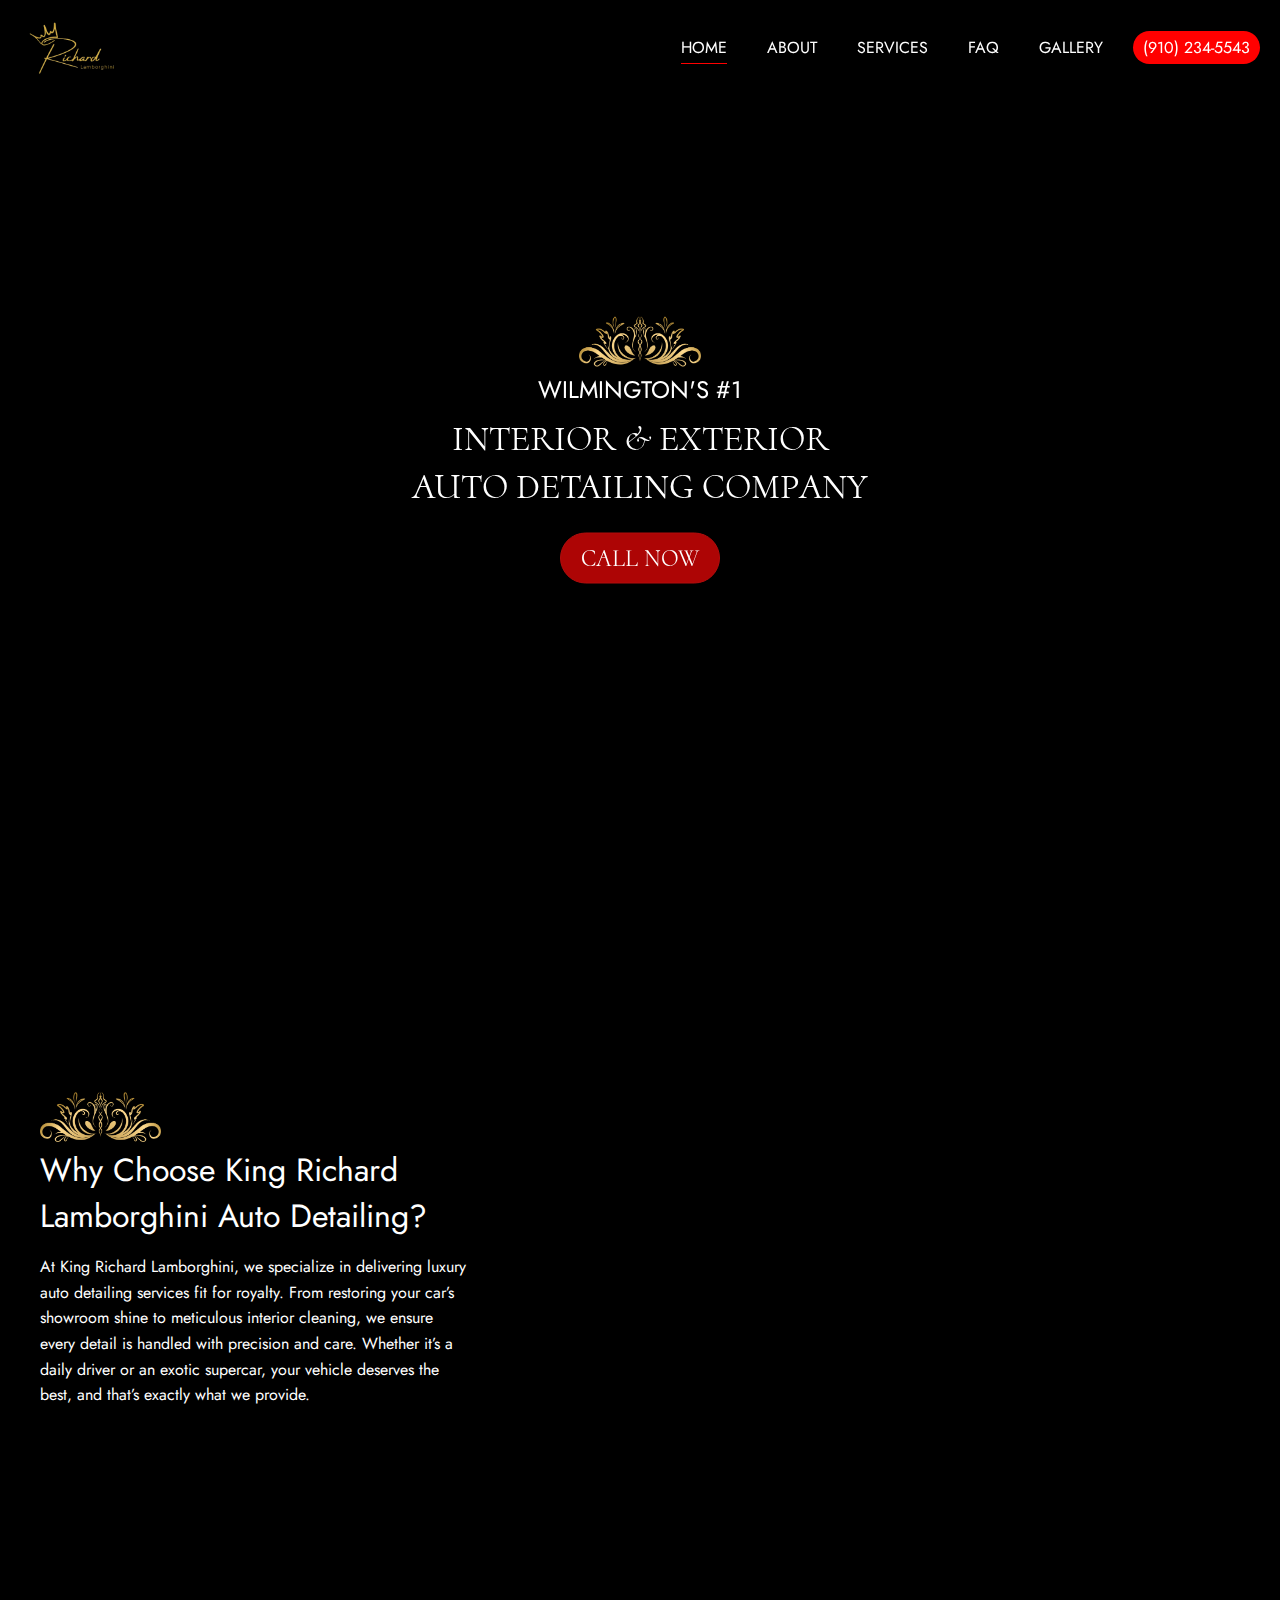
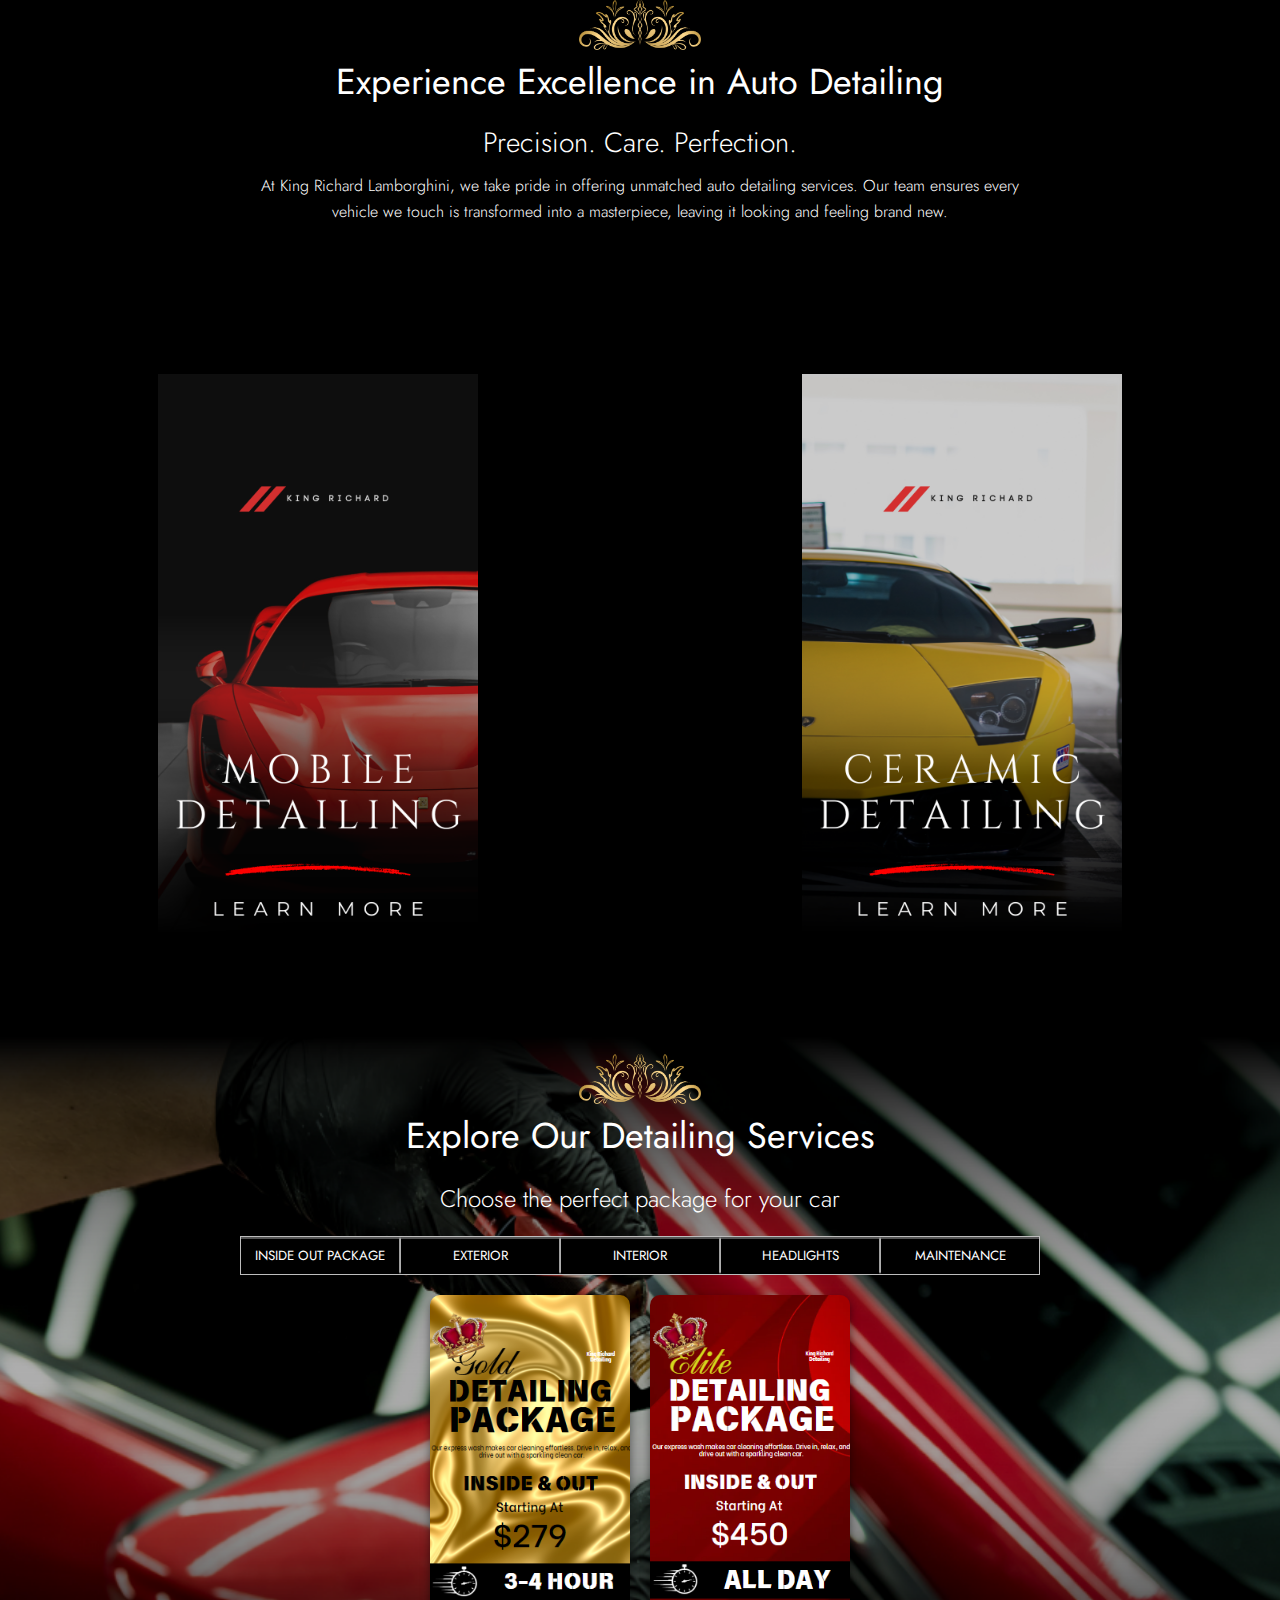
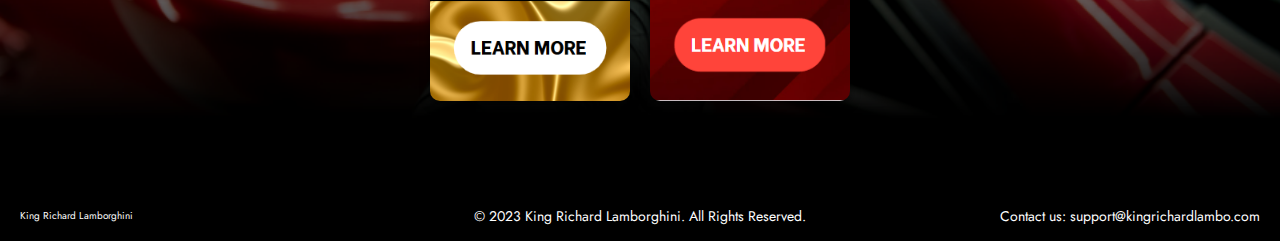
==== index.html @ ff7bbcd0 "King rich" ====
<!DOCTYPE html>
<html lang="en">
<head>
  <meta charset="UTF-8">
  <meta name="viewport" content="width=device-width, initial-scale=1.0">
  <title>Junk Removal Services</title>
  <!-- Font Links -->
  <link href="https://fonts.googleapis.com/css2?family=Cormorant+Upright:wght@400&family=Jost:wght@400&display=swap" rel="stylesheet">
  <link rel="stylesheet" href="style.css">
  <script src="script.js"></script>

</head>
<body>
  <!-- Header Section -->
  <header class="header">
    <div class="logo">
      <img src="/img/logoL.png" style="height: 70px; width: auto;">

    </div>
    <nav class="menu">
      <a href="home.html" class="menu-item active">Home</a>
      <a href="about.html" class="menu-item ">About</a> 
      <a href="services.html" class="menu-item">Services</a>
      <a href="faq.html" class="menu-item">FAQ</a>
      <a href="gallery.html" class="menu-item">Gallery</a>
      <a class="call-button" href="tel:+1234567890">(910) 234-5543</a>
    </nav>
  </header>

  <!-- Hero Section -->
  <div class="video-container">
    <iframe
    class="background-video"
    src="https://www.youtube.com/embed/fdS1ZQ7WJMk?autoplay=1&start=50&mute=1&controls=0&loop=1&playlist=fdS1ZQ7WJMk&modestbranding=1"
    frameborder="0"
    allow="autoplay; encrypted-media"
    allowfullscreen>
</iframe>



    <div class="overlay"></div>
    <div class="hero-content">
      <img src="/img/s.png" style="height: 50px; width: auto;">

      <h1 class="hero-title">Wilmington's #1</h1>
      <p class="hero-subtitle">INTERIOR & EXTERIOR</p>
      <p class="hero-subtitle">AUTO DETAILING Company</p>
      <a class="hero-button" href="tel://(+1)123-456-7890" target="_self">Call Now</a>
    </div>
  </div>

  <!-- Why choose us --><!-- Why choose us -->
  <section class="text-image-section">
    <div class="content">
      <img src="/img/s.png" style="height: 50px; width: auto;">
      <h2>Why Choose King Richard Lamborghini Auto Detailing?</h2>
      <p>
        At King Richard Lamborghini, we specialize in delivering luxury auto detailing services fit for royalty. From restoring your car’s showroom shine to meticulous interior cleaning, we ensure every detail is handled with precision and care. Whether it’s a daily driver or an exotic supercar, your vehicle deserves the best, and that’s exactly what we provide.
      </p>
      
    </div>
    <div class="image-section">
      <span></span>
    </div>
  </section>
  
  <section class="centered-section">
    <div class="content">
      <img src="/img/s.png" style="height: 50px; width: auto;">

      <h2>Experience Excellence in Auto Detailing</h2>
      <h3>Precision. Care. Perfection.</h3>
      <p>
        At King Richard Lamborghini, we take pride in offering unmatched auto detailing services. Our team ensures every vehicle we touch is transformed into a masterpiece, leaving it looking and feeling brand new.
      </p>
    </div>
  </section>
  

  <section class="background-image-section">
    <div class="content-wrapper">
      <div class="image-box">
        <img src="/img/car1.png" alt="Interior Detailing">
      
      </div>
      <div class="image-box">
        <img src="/img/car2.png" alt="Exterior Detailing">
        
      </div>
    </div>
  </section>
  
  <section class="interactive-section">
    <div class="text-content">
      <img src="/img/s.png" style="height: 50px; width: auto;">
      <h2>Explore Our Detailing Services</h2>
      <h3>Choose the perfect package for your car</h3>
    </div>
    <div class="menu-bar">
      <button class="menu-option" data-images="package">Inside Out Package</button>
      <button class="menu-option" data-images="exterior">Exterior</button>
      <button class="menu-option" data-images="interior">Interior</button>
      <button class="menu-option" data-images="headlights">Headlights</button>
      <button class="menu-option" data-images="maintenance">Maintenance</button>
    </div>
    <div class="image-display" id="image-display">
      <!-- Images will be dynamically loaded here -->
    </div>
  </section>
  
  <footer class="footer-section">
    <div class="footer-column start">
      <h3>King Richard Lamborghini</h3>
    </div>
    <div class="footer-column center">
      <p>© 2023 King Richard Lamborghini. All Rights Reserved.</p>
    </div>
    <div class="footer-column end">
      <p>Contact us: support@kingrichardlambo.com</p>
    </div>
  </footer>
  
  
  


</body>
</html>
---- style.css ----
/* General Reset */
* {
  margin: 0;
  padding: 0;
  box-sizing: border-box;
}

body, html {
  height: 100%;
  font-family: 'Cormorant Upright', serif;
  background-color: black;
}

/* Header Section */
/* Default Header Styles */
.header {
  position: fixed;
  top: 0;
  left: 0;
  width: 100%;
  padding: 10px 20px;
  display: flex;
  justify-content: space-between;
  align-items: center;
  background: transparent; /* Default is transparent */
  z-index: 10;
  transition: all 0.3s ease;
}

/* Header Styles When Scrolled */
.header.scrolled {
  background: black; /* Change to black on scroll */
  border-bottom: 1px solid red; /* Add red border */
}


.logo img {
  height: 50px;
}

.menu {
  display: flex;
  align-items: center;
  gap: 20px;
}

.menu a {
  font-family: "Jost", sans-serif;
  font-size: 16px;
  color: white;
  text-decoration: none;
  text-transform: uppercase;
  padding: 5px 10px;
  transition: color 0.3s ease;
}

.menu a:hover {
  color: black;
  background: rgba(204, 226, 8, 0.8);

}
.menu a.active {
  color: white; /* Make it red to highlight the active page */
  text-decoration: underline red; /* Add underline */
  text-underline-offset: 10px;
}

.call-button {
  font-family: "Jost", sans-serif;
  font-size: 14px;
  color: white;
  background: red;
  padding: 8px 15px;
  text-transform: uppercase;
  text-decoration: none;
  border-radius: 50px;
  transition: background-color 0.3s ease, color 0.3s ease;
}

.call-button:hover {
  background: white;
  color: red;
}

/* Video Container */
.video-container {
  position: relative;
  height: 100vh;
  width: 100%;
  overflow: hidden;
}

.background-video {
  position: absolute;
  top: 0;
  left: 0;
  width: 100%;
  height: 100%;
  pointer-events: none;
  z-index: 0;
  object-fit: cover;
}

/* Updated Overlay Gradient for Hero Section */
.overlay {
  position: absolute;
  top: 0;
  left: 0;
  width: 100%;
  height: 100%;
  background: linear-gradient(to bottom, rgba(0, 0, 0, 1), rgba(0, 0, 0, 0.3), black);
  z-index: 1;
}

/* Hero Content */
.hero-content {
  position: absolute;
  top: 50%;
  left: 50%;
  transform: translate(-50%, -50%);
  text-align: center;
  color: white;
  z-index: 2;
}

.hero-title {
  font-family: "Jost", sans-serif;
  font-size: 24px;
  font-weight: 400;
  color: rgb(255, 255, 255);
  text-transform: uppercase;
  text-decoration: none;
  margin-bottom: 10px;
}

.hero-subtitle {
  font-family: "Cormorant Upright", serif;
  font-size: 36px;
  font-weight: 400;
  color: rgb(255, 255, 255);
  text-transform: uppercase;
  margin: 5px 0;
}

.hero-button {
  font-family: "Cormorant Upright", serif;
  font-size: 24px;
  font-weight: 400;
  color: rgb(255, 255, 255);
  text-transform: uppercase;
  text-decoration: none;
  background: rgba(173, 5, 5, 1);
  padding: 10px 20px;
  border: 1px solid rgb(179, 13, 13);
  border-radius: 50px;
  transition: background-color 0.3s ease, color 0.3s ease;
  display: inline-block;
  margin-top: 20px;
}

.hero-button:hover {
  background: rgba(204, 226, 8, 0.8);
  color: black;
}








/* Two Sections: Text on Left with Gradient and Image on Right */
.text-image-section {
  display: flex;
  flex-wrap: nowrap; /* Keeps content side by side */
  align-items: center;
  justify-content: space-between;
  min-height: 500px; /* Adjust as needed */
  position: relative;
  background: black; /* Black background for the entire section */
  padding-top: 100px;
  
}

/* Text Content on the Left */
.text-image-section .content {
  flex: 0 0 40%; /* Text takes 40% of the width */
  padding: 40px;
  color: white;
  position: relative;
  background: linear-gradient(
      to right, black 80%, transparent 100%
    ), /* Smooth transition to the right */
    linear-gradient(
      to bottom, black 20%, transparent 100%
    ); /* Smooth transition to the bottom */
  z-index: 2;
}

.text-image-section h2 {
  font-family: "Jost", sans-serif;
  font-size: 32px;
  font-weight: 400;
  margin-bottom: 15px;
}

.text-image-section p {
  font-family: "Jost", sans-serif;
  font-size: 16px;
  font-weight: 400;
  line-height: 1.6;
}

/* Image Section on the Right */
.text-image-section .image-section {
  flex: 0 0 60%; /* Image takes 60% of the width */
  min-height: 500px; /* Matches the height of the text section */
  background: linear-gradient(
      to left, transparent 0%, black 102%
    ), /* Gradient from right to left */
    linear-gradient(
      to bottom, black 1%, transparent 20%
    ), /* Smooth transition to the bottom */
    url('https://thumbs.dreamstime.com/b/black-lamborghini-under-night-lights-sleek-sports-car-captured-glow-streetlights-its-headlights-illuminating-wet-342607657.jpg') no-repeat center center;
  background-size: cover;
  position: relative;
}

/* Responsive Design */
@media (max-width: 768px) {
  .text-image-section {
    flex-wrap: wrap; /* Stack sections vertically */
  }

  .text-image-section .content,
  .text-image-section .image-section {
    flex: 1 1 100%; /* Full width */
    min-height: 300px; /* Adjust height as needed for smaller screens */
  }

  .text-image-section .content {
    text-align: center;
    background: linear-gradient(to bottom, black 75%, transparent 100%);
  }

  .text-image-section .image-section {
    background-position: center;
    background-size: cover;
    background: linear-gradient(to top, black 20%, transparent 60%), 
                url('https://thumbs.dreamstime.com/b/black-lamborghini-under-night-lights-sleek-sports-car-captured-glow-streetlights-its-headlights-illuminating-wet-342607657.jpg') no-repeat center center;
  }
}







/* Centered Section with Top Gradient */
.centered-section {
  display: flex;
  justify-content: center;
  align-items: center;
  text-align: center;
  padding: 100px 20px;
  background: linear-gradient(to top, rgba(0, 0, 0, 1), rgba(0, 0, 0, 0.9)), black; /* Top gradient with transparency */
  color: white; /* Text color */
  position: relative;
}

.centered-section .content {
  max-width: 800px; /* Limit text width for better readability */
  z-index: 1; /* Ensure content appears above the gradient */
}

.centered-section h2 {
  font-family: "Jost", sans-serif;
  font-size: 36px;
  font-weight: 400;
  margin-bottom: 15px;
}

.centered-section h3 {
  font-family: "Jost", sans-serif;
  font-size: 28px;
  font-weight: 300;
  margin-bottom: 10px;
}

.centered-section p {
  font-family: "Jost", sans-serif;
  font-size: 16px;
  font-weight: 300;
  line-height: 1.6;
}

/* Optional: Add a pseudo-element for the gradient to flow seamlessly */
.centered-section::before {
  content: '';
  position: absolute;
  top: 0;
  left: 0;
  width: 100%;
  height: 50px; /* Adjust for desired gradient height */
  background: linear-gradient(to bottom, rgba(0, 0, 0, 0.7), transparent); /* Smooth gradient fade */
  z-index: 0; /* Places the gradient below the content */
}








/* Section with Background Image */
.background-image-section {
  position: relative;
  background: url('https://images.squarespace-cdn.com/content/v1/5a9eca77af2096c00f9bb77e/1528215593632-QKTCGSZYFLJGYG70YJZC/Lamborghini+Huracan+-+Griot%27s+Garage+-+Car+Wash+-+Car+Detail+-+Wichita+Clear+Bra-113.jpg') no-repeat center center;
  background-size: cover;
  color: rgb(0, 0, 0);
  padding: 50px 20px;
  text-align: center;
  overflow: hidden; /* Ensures no overflow */
}

/* Top Gradient for Blending */
.background-image-section::before {
  content: '';
  position: absolute;
  top: 0;
  left: 0;
  width: 100%;
  height: 50px; /* Adjust height for smoother blend */
  background: linear-gradient(to bottom, rgba(0, 0, 0, 1), transparent); /* Smooth top gradient */
  z-index: 1;
}

/* Wrapper for Inner Content */
.content-wrapper {
  display: flex;
  justify-content: space-between; /* Space between the two image boxes */
  align-items: center;
  flex-wrap: wrap; /* Allow wrapping on smaller screens */
  position: relative;
  z-index: 2; /* Content sits above gradient */
}

/* Image Box */
.image-box {
  flex: 0 0 48%; /* Two images side by side, with some gap */

  transition: transform 0.3s ease, box-shadow 0.3s ease; /* Smooth animation for hover */
}

.image-box img {
  width: 320px; /* Ensure images are responsive */
  margin-bottom: 15px; /* Space below the image */
  transition: transform 0.3s ease-in-out; /* Smooth scaling animation */
}

/* Hover Effect */
.image-box:hover {
  transform: scale(1.05); /* Slightly grow the entire image box */
}

.image-box:hover img {
  transform: scale(1.1); /* Scale the image slightly more than the box */
}



.image-box h3 {
  font-family: "Jost", sans-serif;
  font-size: 20px;
  font-weight: 400;
  margin-bottom: 10px;
}

.image-box p {
  font-family: "Jost", sans-serif;
  font-size: 14px;
  font-weight: 300;
  line-height: 1.6;
}


/* Responsive Design */
@media (max-width: 768px) {
  .content-wrapper {
    flex-wrap: wrap; /* Stack image boxes vertically on smaller screens */
    gap: 20px; /* Add spacing between stacked image boxes */
  }

  .image-box {
    flex: 1 1 100%; /* Full width for each image box */
  }

  .image-box img {
    max-height: 150px; /* Reduce image height for smaller screens */
  }

  .image-box h3 {
    font-size: 18px;
  }

  .image-box p {
    font-size: 12px;
  }
}









/* Section with Background Image */
.interactive-section {
  position: relative;
  background: url('/img/packages.png') no-repeat center center;
  background-size: cover;
  color: white;
  padding: 50px 20px;
  text-align: center;
}

/* Text Content */
.text-content h2,
.text-content h3 {
  font-family: "Jost", sans-serif;
  margin-bottom: 20px;
}

.text-content h2 {
  font-size: 36px;
  font-weight: 400;
}

.text-content h3 {
  font-size: 24px;
  font-weight: 300;
}

/* Menu Bar */
.menu-bar {
  display: flex;
  justify-content: space-between; /* Distribute menu options evenly */
  background-color: black; /* Black background for the bar */
  padding: 0px 0; /* Padding for spacing */
  border: 1px solid rgba(255, 255, 255, 0.74); /* White border around the bar */
  max-width: 800px; /* Constrain the width of the menu bar */
  margin: 20px auto;
}

.menu-option {
  flex: 1; /* Each menu option takes equal space */
  text-align: center; /* Center text within each option */
  font-family: "Jost", sans-serif;
  background-color: black; /* Matches the menu bar background */
  color: white; /* White text */
  padding: 7px 0; /* Padding for spacing */
  cursor: pointer;
  border-left: 1px solid rgba(255, 255, 255, 0.685); /* Add white borders between menu options */
  border-right: 1px solid rgba(255, 255, 255, 0.616); /* Add white borders between menu options */
  text-transform: uppercase;
  transition: background-color 0.3s ease, transform 0.3s ease;
}

.menu-option:first-child {
  border-left: none; /* Remove the left border for the first option */
}

.menu-option:last-child {
  border-right: none; /* Remove the right border for the last option */
}


.menu-option:active {
  background-color: red;
  color: white;
}


/* Image Display */
.image-display {
  margin-top: 20px;
  display: flex; /* Use Flexbox for side-by-side layout */
  flex-wrap: wrap; /* Allows images to wrap if there are too many to fit in one row */
  justify-content: center; /* Center-align images in the container */
  gap: 20px; /* Space between the images */
}

.image-display img {
  width: 200px; /* Fixed width for each image */
  height: auto; /* Maintain aspect ratio */
  border-radius: 10px; /* Rounded corners */
  box-shadow: 0 4px 10px rgba(0, 0, 0, 0.5); /* Optional shadow for better visual effect */
}

/* Responsive Design */
@media (max-width: 768px) {
  .text-content h2 {
    font-size: 28px;
  }

  .text-content h3 {
    font-size: 18px;
  }

  .menu-option {
    font-size: 14px;
    padding: 8px 15px;
  }
}







/* Footer Section */
.footer-section {
  height: 50px; /* Fixed height for the footer */
  background-color: black; /* Black background */
  color: white; /* White text */
  display: flex; /* Create columns using Flexbox */
  justify-content: space-between; /* Space out columns evenly */
  align-items: center; /* Vertically center the content */
  padding: 0 20px; /* Add horizontal padding */
  font-family: "Jost", sans-serif;
  margin-top: 40px;
}

/* Columns */
.footer-column {
  flex: 1; /* Each column takes equal space */
}

.footer-column.start {
  text-align: left; /* Align text to the left */
}

.footer-column.center {
  text-align: center; /* Align text to the center */
}

.footer-column.end {
  text-align: right; /* Align text to the right */
}

/* Typography */
.footer-section h3 {
  font-size: 10px;
  font-weight: 400;
  margin: 0;
}

.footer-section p {
  font-size: 14px;
  margin: 0;
}
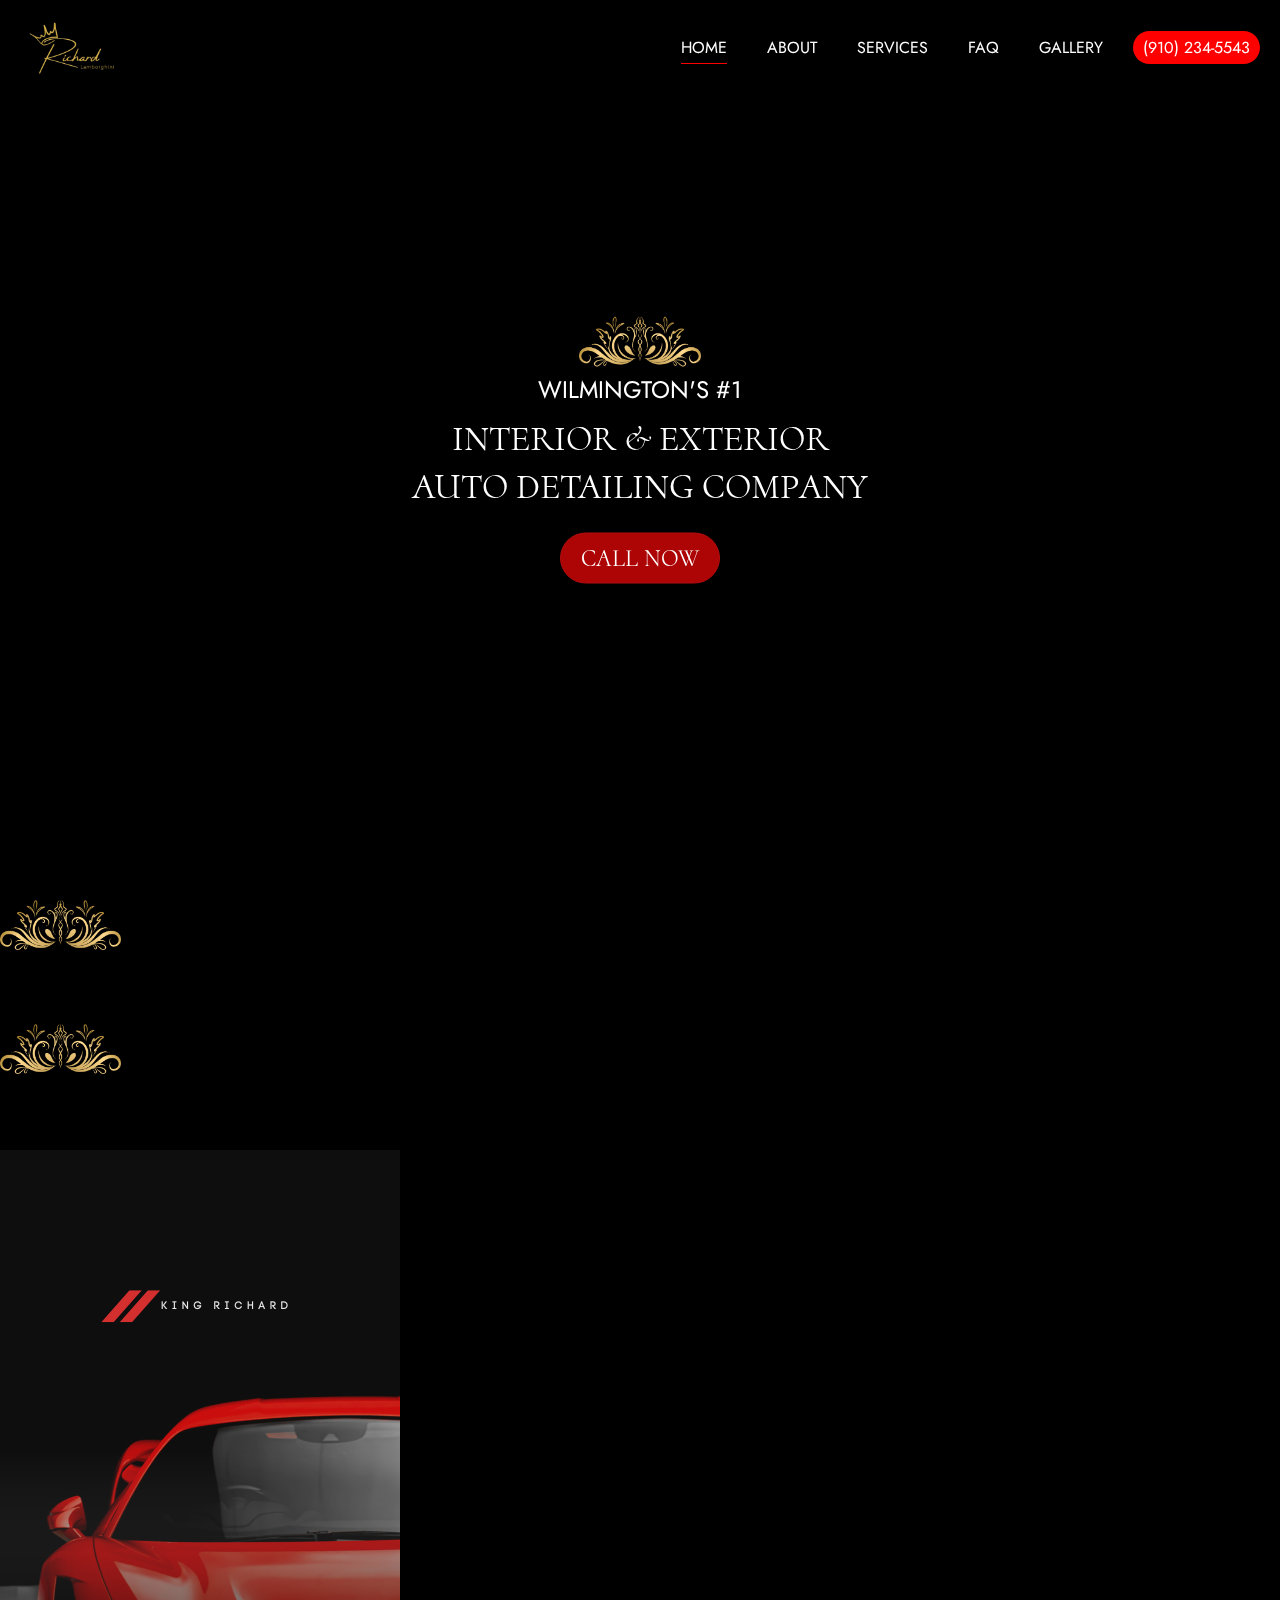
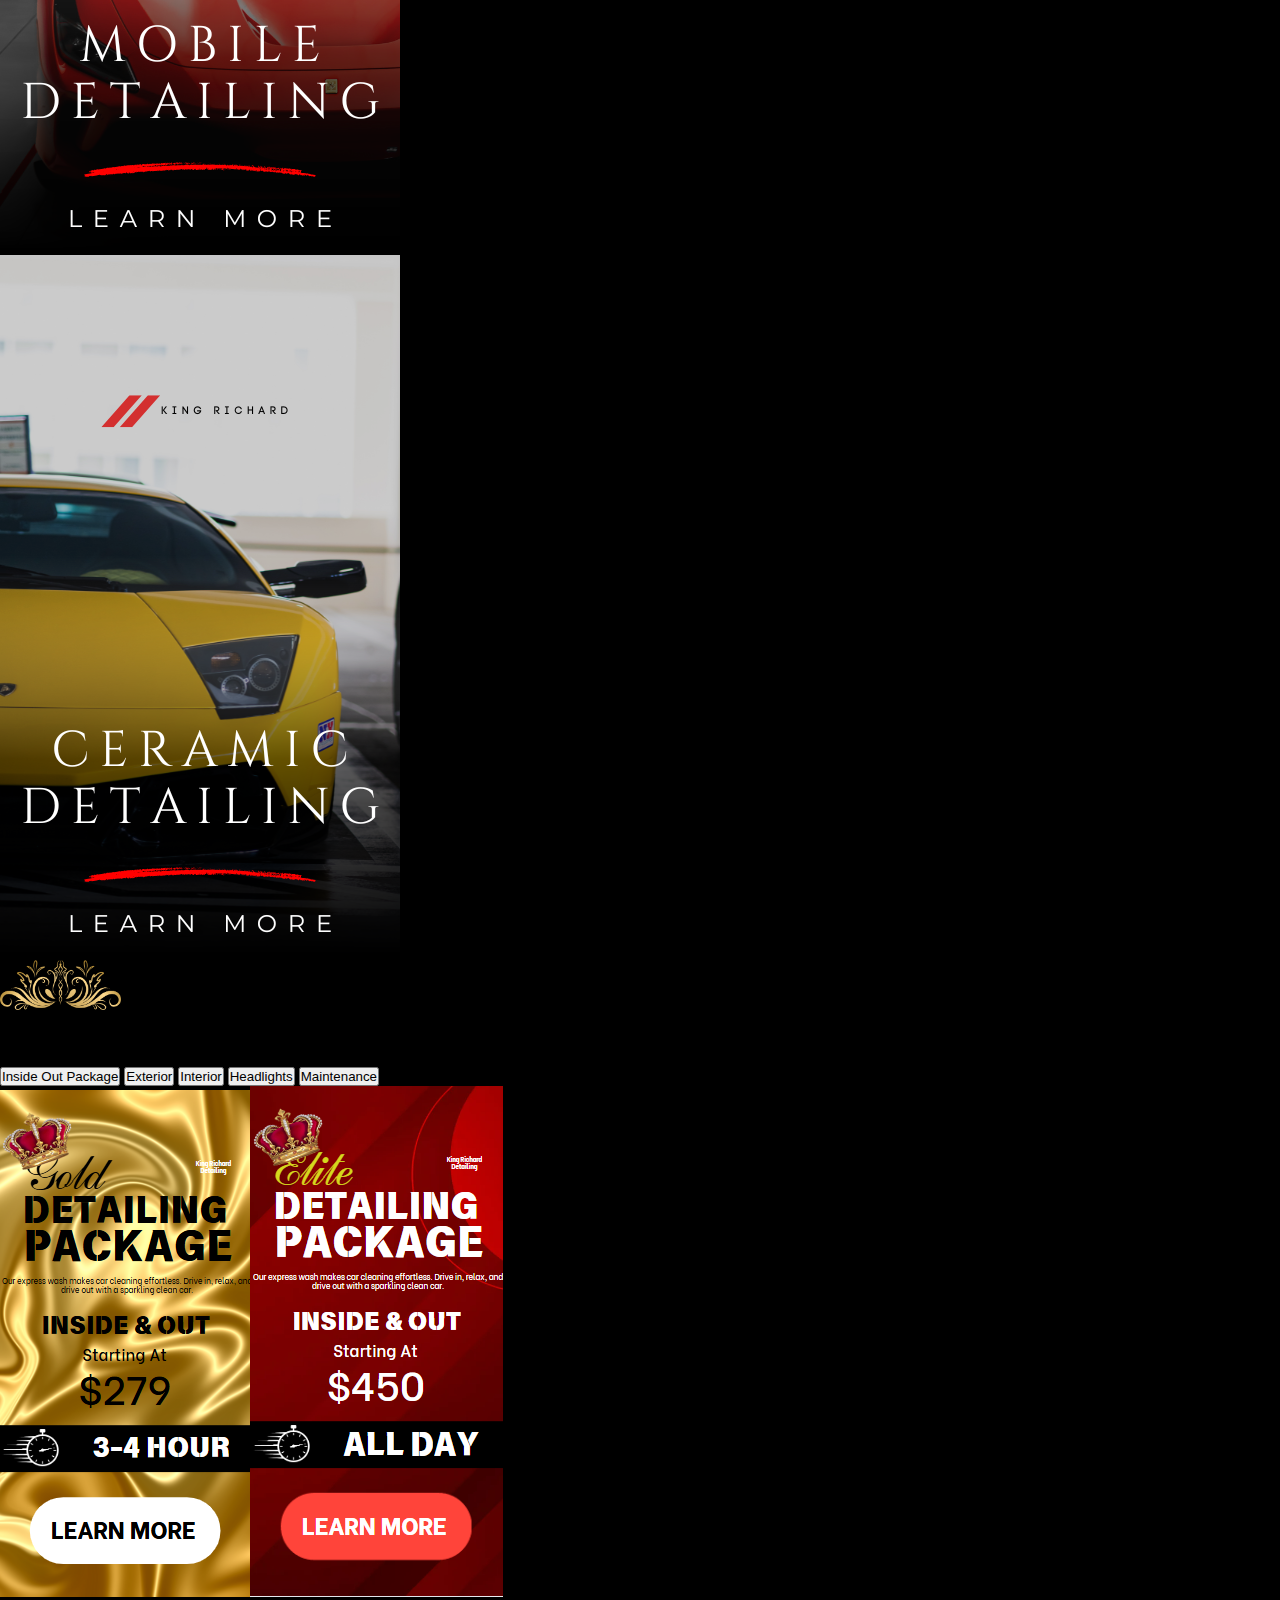
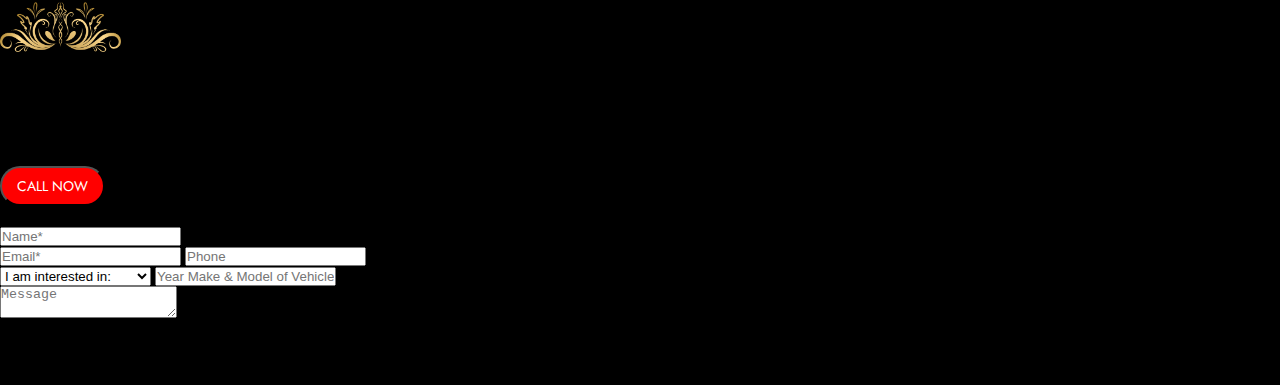
==== commit ba7a92a1: "fin" ====
--- a/index.html
+++ b/index.html
@@ -3,7 +3,7 @@
 <head>
   <meta charset="UTF-8">
   <meta name="viewport" content="width=device-width, initial-scale=1.0">
-  <title>Junk Removal Services</title>
+  <title>King Richard Lamborghini Detailing Services</title>
   <!-- Font Links -->
   <link href="https://fonts.googleapis.com/css2?family=Cormorant+Upright:wght@400&family=Jost:wght@400&display=swap" rel="stylesheet">
   <link rel="stylesheet" href="style.css">
@@ -14,18 +14,24 @@
   <!-- Header Section -->
   <header class="header">
     <div class="logo">
-      <img src="/img/logoL.png" style="height: 70px; width: auto;">
-
+      <img src="/img/logoL.png" alt="Logo" style="height: 70px; width: auto;">
     </div>
     <nav class="menu">
       <a href="home.html" class="menu-item active">Home</a>
-      <a href="about.html" class="menu-item ">About</a> 
+      <a href="about.html" class="menu-item">About</a>
       <a href="services.html" class="menu-item">Services</a>
       <a href="faq.html" class="menu-item">FAQ</a>
       <a href="gallery.html" class="menu-item">Gallery</a>
       <a class="call-button" href="tel:+1234567890">(910) 234-5543</a>
     </nav>
+    <div class="hamburger">
+      <!-- Hamburger icon -->
+      <div class="bar"></div>
+      <div class="bar"></div>
+      <div class="bar"></div>
+    </div>
   </header>
+  
 
   <!-- Hero Section -->
   <div class="video-container">
@@ -108,6 +114,65 @@
       <!-- Images will be dynamically loaded here -->
     </div>
   </section>
+
+
+
+  <section class="contact-section">
+    <div class="container">
+      <!-- Left Column -->
+      <div class="left-column">
+        <div class="center-container">
+          <img class="iconCrown" src="/img/s.png" style="height: 50px; width: auto;">
+        </div>
+        
+        <h4 class="small-heading">CONTACT US</h4>
+        <h2 class="main-heading">THE BEST SERVICE THROUGHOUT Wilmington NC</h2>
+        <p class="description">
+          King Richard Lamborghini Detailing is your trusted partner for luxury auto care in the Wilmington NC area. With years of experience in precision detailing, we provide unmatched interior and exterior services to keep your vehicle looking its absolute best. Customer satisfaction is our top priority, and we take pride in delivering excellence with every job. Get in touch to explore our detailing packages and see how we can transform your car today!
+        </p>
+        <button class="call-button">CALL NOW</button>
+      </div>
+  
+      <!-- Right Column -->
+      <div class="right-column">
+        <form class="contact-form">
+          <p class="form-note">Fields marked with an <span>*</span> are required</p>
+  
+          <!-- Name Field -->
+          <div class="form-group">
+            <input type="text" placeholder="Name*" required>
+            <span class="error-message">This is a required field.</span>
+          </div>
+  
+          <!-- Email and Phone Fields -->
+          <div class="form-row">
+            <input type="email" placeholder="Email*" required>
+            <input type="text" placeholder="Phone">
+          </div>
+  
+          <!-- Dropdown and Vehicle Field -->
+          <div class="form-row">
+            <select>
+              <option disabled selected>I am interested in:</option>
+              <option value="package">Inside Out Package</option>
+              <option value="exterior">Exterior Detailing</option>
+              <option value="interior">Interior Detailing</option>
+              <option value="headlights">Headlight Restoration</option>
+            </select>
+            <input type="text" placeholder="Year Make & Model of Vehicle">
+          </div>
+  
+          <!-- Message Field -->
+          <div class="form-group">
+            <textarea placeholder="Message"></textarea>
+          </div>
+        </form>
+      </div>
+    </div>
+  </section>
+  
+
+  
   
   <footer class="footer-section">
     <div class="footer-column start">
--- a/style.css
+++ b/style.css
@@ -163,6 +163,59 @@
   color: black;
 }
 
+/* Hamburger Menu (Hidden by Default) */
+.hamburger {
+  display: none;
+  flex-direction: column;
+  justify-content: space-around;
+  height: 20px;
+  cursor: pointer;
+}
+
+.hamburger .bar {
+  width: 25px;
+  height: 3px;
+  background: white;
+  border-radius: 2px;
+}
+
+/* Mobile Menu */
+@media (max-width: 768px) {
+  .menu {
+    display: none; /* Hide the menu by default */
+    flex-direction: column;
+    position: absolute;
+    top: 70px; /* Below the header */
+    left: 0;
+    width: 100%;
+    background: black;
+    gap: 10px;
+    padding: 20px 0;
+    border-top: 1px solid red;
+    z-index: 100;
+  }
+
+  .menu a {
+    text-align: center;
+    padding: 10px 0;
+    font-size: 18px;
+  }
+
+  .hamburger {
+    display: flex; /* Show the hamburger menu */
+  }
+
+  .menu.show {
+    display: flex; /* Show menu when active */
+  }
+
+
+
+  
+
+
+
+
 
 
 
@@ -396,12 +449,13 @@
 
   .image-box {
     flex: 1 1 100%; /* Full width for each image box */
+    padding-bottom: 20px;
   }
 
   .image-box img {
-    max-height: 150px; /* Reduce image height for smaller screens */
-  }
-
+    width: 60%; /* Ensure images take up full width */
+    height: auto; /* Maintain aspect ratio */
+  }
   .image-box h3 {
     font-size: 18px;
   }
@@ -512,11 +566,218 @@
     font-size: 18px;
   }
 
+  .menu-bar {
+    flex-wrap: wrap; /* Allow buttons to wrap on smaller screens */
+    justify-content: center; /* Center buttons when stacked */
+    gap: 10px; /* Add space between rows of buttons */
+  }
   .menu-option {
-    font-size: 14px;
-    padding: 8px 15px;
-  }
-}
+    flex: 1 1 100%; /* Make each button full width */
+    border-left: none; /* Remove the left border */
+    border-top: 1px solid white; /* Add border between rows */
+  }
+  .menu-option:first-child {
+    border-top: none; /* Remove the top border for the first button */
+  }
+}
+
+
+
+
+
+
+
+
+
+
+
+/* General Styles */
+body {
+  font-family: "Jost", sans-serif;
+}
+
+/* Contact Section Styling */
+.contact-section {
+  display: flex;
+  justify-content: center;
+  align-items: flex-start;
+  padding: 50px 20px;
+  background-color: black;
+  color: white;
+  margin-top: 90px;
+}
+
+.container {
+  display: flex;
+  max-width: 1100px;
+  width: 100%;
+  gap: 30px;
+}
+
+/* Left Column Styling */
+.left-column {
+  flex: 1;
+}
+
+.small-heading {
+  font-size: 14px;
+  text-transform: uppercase;
+  letter-spacing: 2px;
+  margin-bottom: 10px;
+  color: #fff;
+}
+
+.main-heading {
+  font-size: 36px;
+  font-weight: bold;
+  margin-bottom: 20px;
+  line-height: 1.4;
+  color: #fff;
+}
+
+.description {
+  font-size: 16px;
+  line-height: 1.8;
+  margin-bottom: 30px;
+}
+
+.call-button {
+  background-color: red;
+  color: white;
+  border: none;
+  padding: 15px 30px;
+  font-size: 16px;
+  text-transform: uppercase;
+  border-radius: 5px;
+  cursor: pointer;
+  transition: background-color 0.3s ease;
+}
+
+.call-button:hover {
+  background-color: darkred;
+}
+
+/* Right Column Styling */
+.right-column {
+  flex: 1;
+  background-color: #2e2e2e;
+  padding: 20px;
+  border-radius: 5px;
+}
+
+.form-note {
+  font-size: 12px;
+  color: #aaa;
+  margin-bottom: 20px;
+}
+
+.form-note span {
+  color: red;
+}
+
+.form-group {
+  margin-bottom: 20px;
+  position: relative;
+}
+
+.form-group input,
+.form-group textarea,
+.form-row input,
+.form-row select {
+  width: 100%;
+  padding: 10px;
+  font-size: 14px;
+  border: 1px solid #444;
+  border-radius: 5px;
+  background-color: #3b3b3b;
+  color: white;
+}
+
+.form-row {
+  display: flex;
+  gap: 10px;
+  margin-bottom: 20px;
+}
+
+.form-row input,
+.form-row select {
+  flex: 1;
+}
+
+textarea {
+  height: 100px;
+  resize: none;
+}
+
+.error-message {
+  position: absolute;
+  top: 100%;
+  left: 0;
+  font-size: 12px;
+  color: red;
+  margin-top: 5px;
+  display: none;
+}
+
+input:invalid + .error-message {
+  display: block;
+}
+
+/* Mobile Responsive Design */
+@media (max-width: 768px) {
+  .container {
+    flex-direction: column; /* Stack the columns vertically */
+    gap: 20px;
+  }
+
+  .left-column,
+  .right-column {
+    flex: none;
+    width: 100%; /* Make each column full width */
+  }
+  .center-container {
+    display: flex; /* Use Flexbox */
+    justify-content: center; /* Center horizontally */
+    align-items: center; /* Center vertically */
+    padding-bottom: 10px;
+  }
+  
+  .small-heading {
+    text-align: center;
+  }
+  .main-heading {
+    font-size: 28px; /* Reduce font size for smaller screens */
+    text-align: center;
+  }
+
+  .description {
+    font-size: 14px; /* Adjust text size for better readability */
+    text-align: center;
+
+  }
+
+  .call-button {
+    width: 100%; /* Make the button span the full width */
+    text-align: center;
+  }
+
+  .form-row {
+    flex-direction: column; /* Stack inputs vertically in smaller screens */
+    gap: 10px; /* Add spacing between stacked inputs */
+  }
+
+  .form-group textarea {
+    height: 80px; /* Adjust the height of the message box */
+  }
+}
+
+
+
+
+
+
+
+
 
 
 
